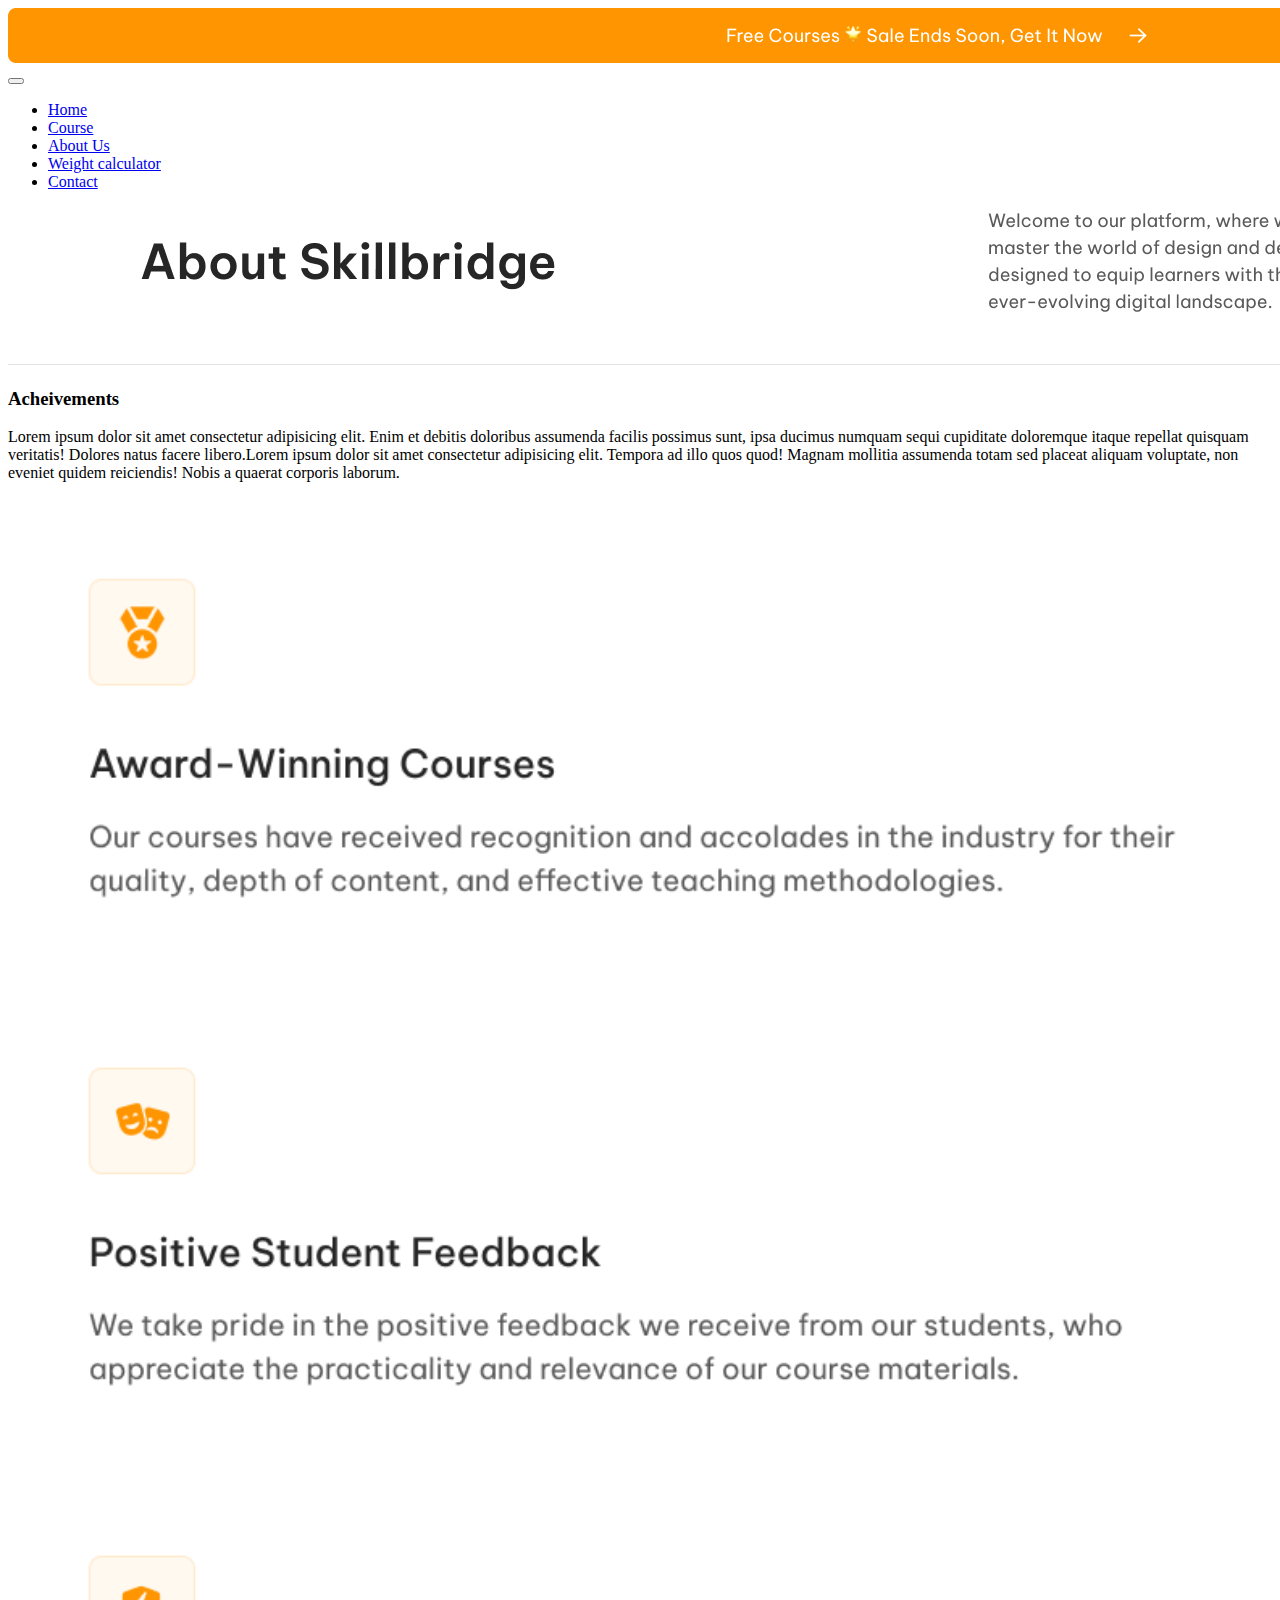
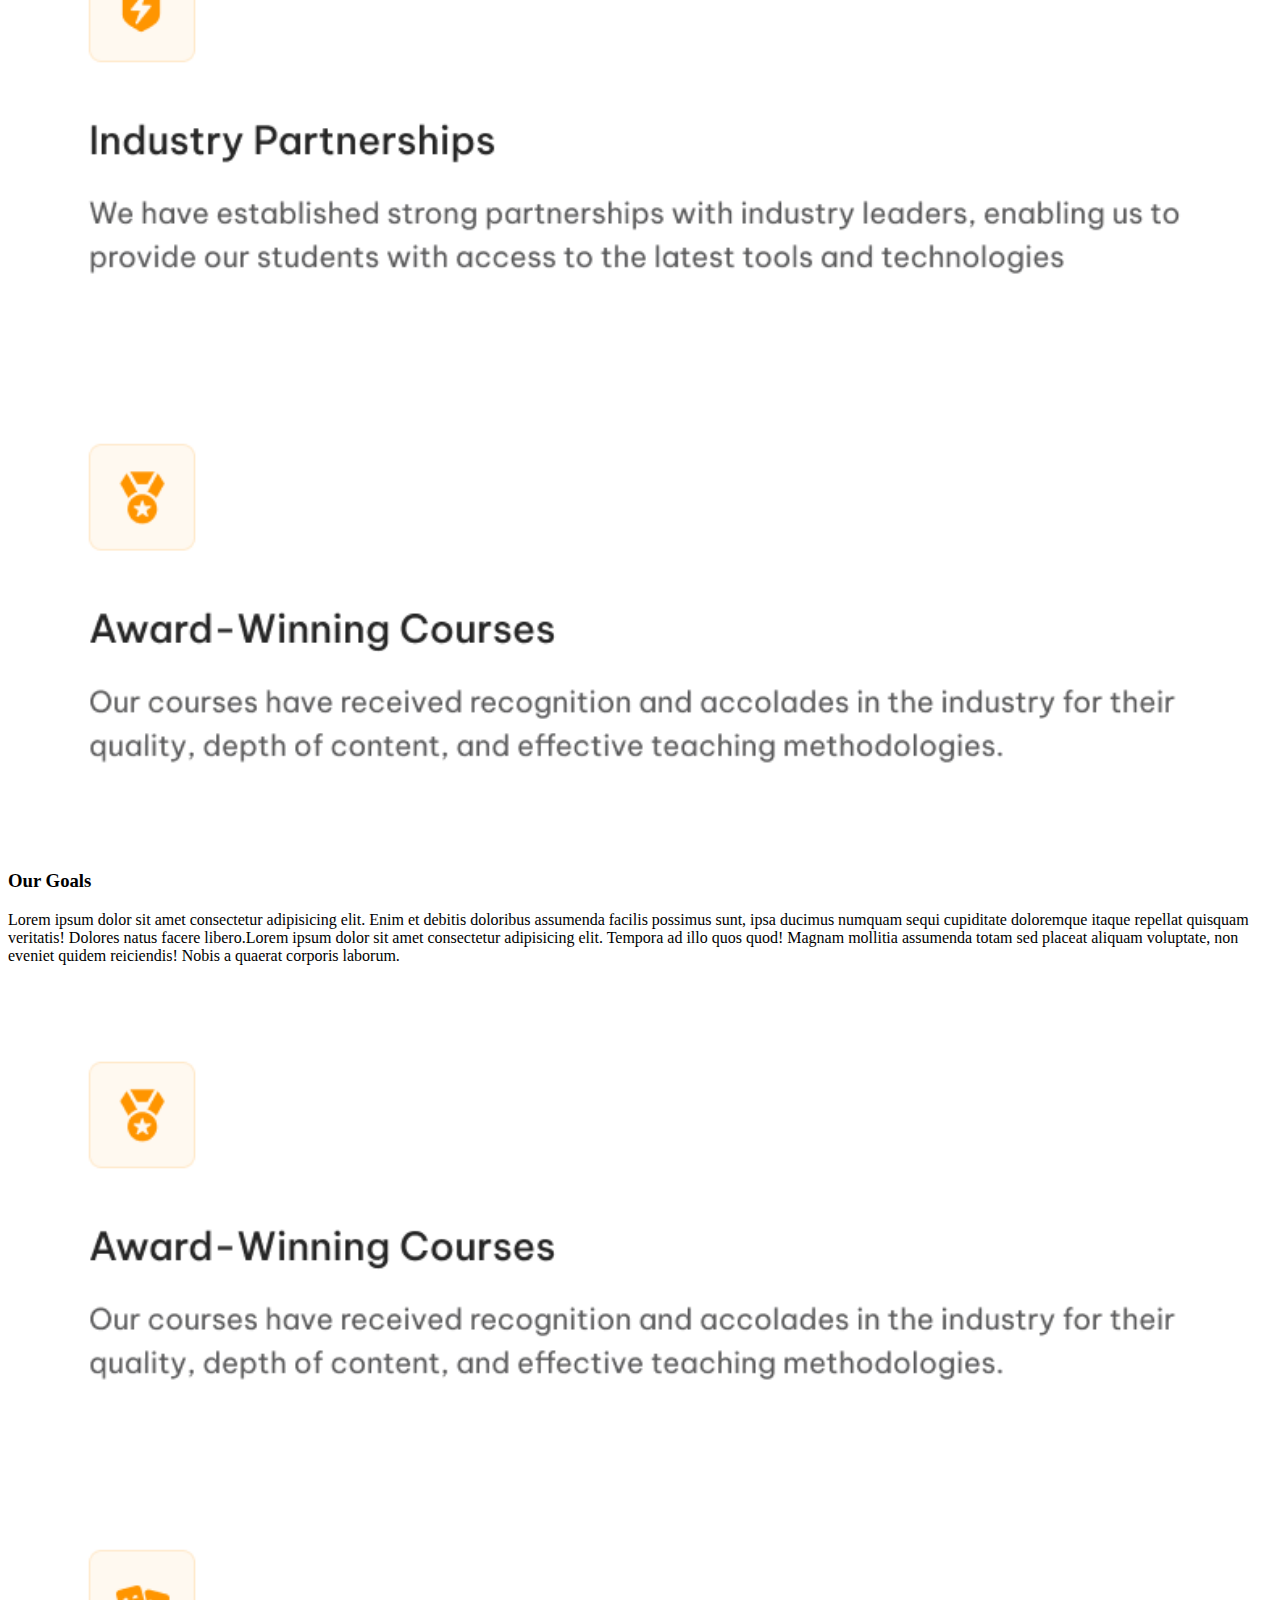
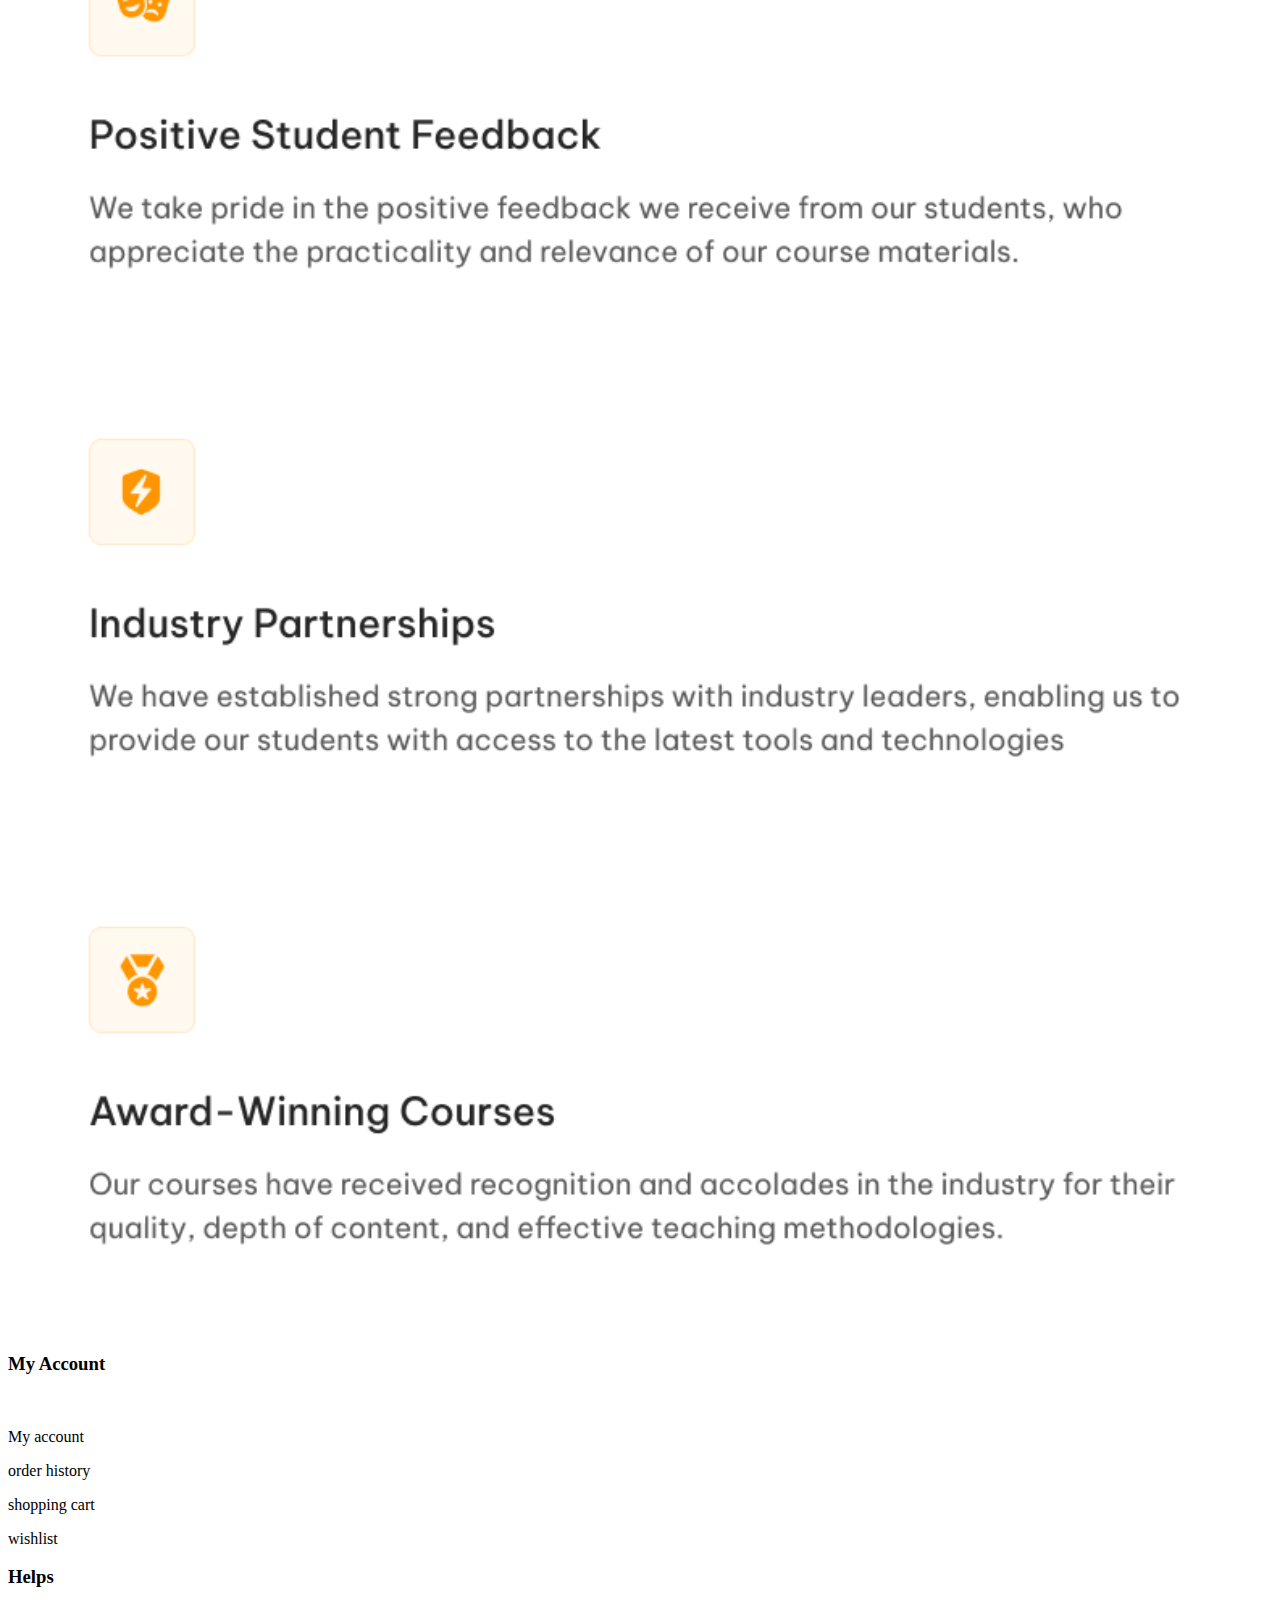
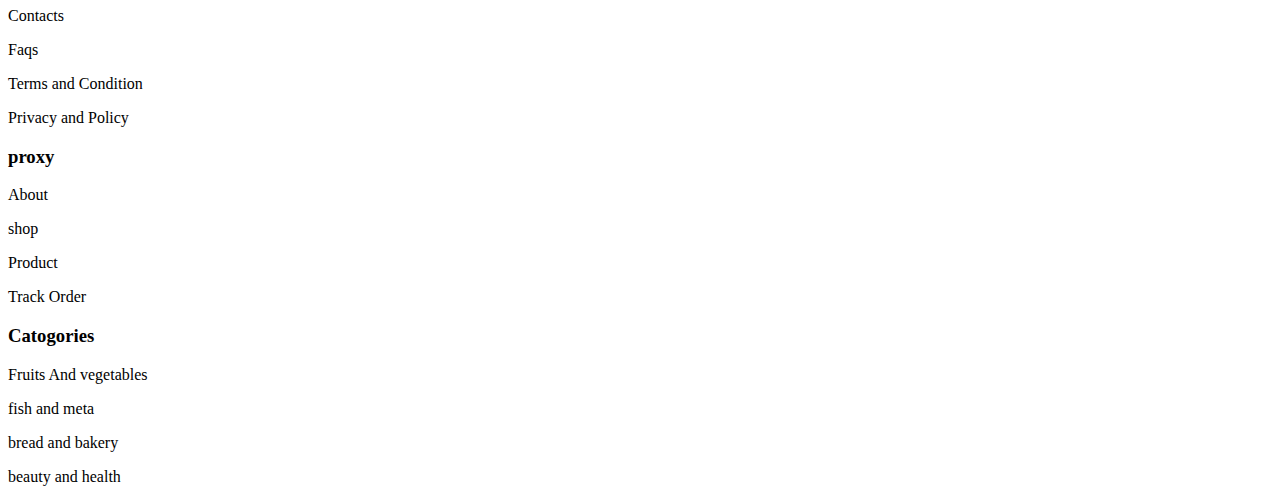
==== onlineabout.html @ 342c2a75 "inital commit" ====
<!DOCTYPE html>
<html lang="en">

<head>
    <meta charset="UTF-8">
    <meta name="viewport" content="width=device-width, initial-scale=1.0">
    <title>Document</title>
    <link rel="stylesheet" href="./onlineabout.css">
    <link href="https://cdn.jsdelivr.net/npm/bootstrap@5.3.2/dist/css/bootstrap.min.css" rel="stylesheet"
        integrity="sha384-T3c6CoIi6uLrA9TneNEoa7RxnatzjcDSCmG1MXxSR1GAsXEV/Dwwykc2MPK8M2HN" crossorigin="anonymous">
    <script src="https://cdn.jsdelivr.net/npm/bootstrap@5.3.2/dist/js/bootstrap.bundle.min.js"
        integrity="sha384-C6RzsynM9kWDrMNeT87bh95OGNyZPhcTNXj1NW7RuBCsyN/o0jlpcV8Qyq46cDfL"
        crossorigin="anonymous"></script>
    <link rel="stylesheet" href="https://cdnjs.cloudflare.com/ajax/libs/font-awesome/6.5.1/css/all.min.css"
        integrity="sha512-DTOQO9RWCH3ppGqcWaEA1BIZOC6xxalwEsw9c2QQeAIftl+Vegovlnee1c9QX4TctnWMn13TZye+giMm8e2LwA=="
        crossorigin="anonymous" referrerpolicy="no-referrer" />


</head>

<body>
    <div class="row">
        <img src="./gallery/gallery2/Top Banner.png" alt="">
    </div>
    <nav class="navbar navbar-expand-lg bg-body-tertiary ">
        <div class="container-fluid ">
            <a class="navbar-brand ms-5 " href="#"></a>
            <button class="navbar-toggler" type="button" data-bs-toggle="collapse"
                data-bs-target="#navbarSupportedContent" aria-controls="navbarSupportedContent" aria-expanded="false"
                aria-label="Toggle navigation">
                <span class="navbar-toggler-icon"></span>
            </button>
            <div class="collapse navbar-collapse" id="navbarSupportedContent">
                <ul class="navbar-nav me-auto  mb-lg-0">
                    <li class="nav-item">
                        <a class="nav-link active" aria-current="page"
                            href="./onlineclass.html">Home</a>
                    </li>
                    <li class="nav-item">
                        <a class="nav-link active" aria-current="page"
                            href="./onlinecourse.html">Course</a>
                    </li>
                    <li class="nav-item">
                        <a class="nav-link active" href="./onlineabout.html">About Us</a>
                    </li>
                    <li class="nav-item">
                        <a class="nav-link active" href="./onlinecalculator.html">Weight calculator</a>
                    </li>
                    <li class="nav-item">
                        <a class="nav-link active" href="./onlinecontact.html">Contact</a>
                    </li>
                    <!-- <li class="nav-item dropdown">
                    <a class="nav-link dropdown-toggle" href="#" role="button" data-bs-toggle="dropdown" aria-expanded="false">
                      
                    </a>
                    <ul class="dropdown-menu">
                      <li><a class="dropdown-item" href="#">Action</a></li>
                      <li><a class="dropdown-item" href="#">Another action</a></li>
                      <li><hr class="dropdown-divider"></li>
                      <li><a class="dropdown-item" href="#">Something else here</a></li>
                    </ul>
                  </li> 
                   <li class="nav-item">
                    <a class="nav-link disabled" aria-disabled="true"></a>
                  </li> -->
                </ul>
                <!-- <form class="d-flex" role="search">
              <input class="form-control me-2" type="search" placeholder="" aria-label="Search">
              <button class="btn btn-outline-success" type="submit"></button>
            </form> -->
            </div>
        </div>
    </nav>
    <div class="row ">

        <img c src="./gallery/gallery2/Container (4).png" alt="">
    </div>
<div class="container">
    <h3 class="mt-3">Acheivements</h3>
    <p> Lorem ipsum dolor sit amet consectetur adipisicing elit. Enim et debitis doloribus assumenda facilis possimus
        sunt, ipsa ducimus numquam sequi cupiditate doloremque itaque repellat quisquam veritatis! Dolores natus facere
        libero.Lorem ipsum dolor sit amet consectetur adipisicing elit. Tempora ad illo quos quod! Magnam mollitia
        assumenda
        totam sed placeat aliquam voluptate, non eveniet quidem reiciendis! Nobis a quaerat corporis laborum.</p>

        <div class="row row2 mt-4">
            <div class="col-lg-4">
                <img class="pp1" src="./gallery/gallery2/Card (22).png" alt="">
            </div>
            <div class="col-lg-2"></div>

            <div class="col-lg-4">
                <img class="pp1" src="./gallery/gallery2/Card (23).png" alt="">

            </div>

        </div>
        <div class="row row2">
            <div class="col-lg-4">
                <img class="pp1" src="./gallery/gallery2/Card (24).png" alt="">
            </div>
            <div class="col-lg-2"></div>

            <div class="col-lg-4">
                <img class="pp1" src="./gallery/gallery2/Card (22).png" alt="">

            </div>

        </div>
</div>
<div class="container mt-5">
    <h3 class="mt-3">Our Goals</h3>
    <p> Lorem ipsum dolor sit amet consectetur adipisicing elit. Enim et debitis doloribus assumenda facilis possimus
        sunt, ipsa ducimus numquam sequi cupiditate doloremque itaque repellat quisquam veritatis! Dolores natus facere
        libero.Lorem ipsum dolor sit amet consectetur adipisicing elit. Tempora ad illo quos quod! Magnam mollitia
        assumenda
        totam sed placeat aliquam voluptate, non eveniet quidem reiciendis! Nobis a quaerat corporis laborum.</p>

        <div class="row row2 mt-4">
            <div class="col-lg-4">
                <img class="pp1" src="./gallery/gallery2/Card (22).png" alt="">
            </div>
            <div class="col-lg-2"></div>

            <div class="col-lg-4">
                <img class="pp1" src="./gallery/gallery2/Card (23).png" alt="">

            </div>

        </div>
        <div class="row row2">
            <div class="col-lg-4">
                <img class="pp1" src="./gallery/gallery2/Card (24).png" alt="">
            </div>
            <div class="col-lg-2"></div>

            <div class="col-lg-4">
                <img class="pp1" src="./gallery/gallery2/Card (22).png" alt="">

            </div>

        </div>
</div>
<div class="container hh mt-5 bg-white ">
    <div class="row row17 mt-3 ms-5 mt-5 " >
      <!-- <div class="col-lg-4 mt-3">
        <img class="pp" src="./gallery/gallery2/Company.png" alt="">
      </div> -->
      <div class="col-lg-2 text-black mt-3 ms-5 ">
        <h3 class="jud1 fs-5 ">My Account</h3>
        <br>
        <p>My account</p>
        <p>order history </p>
        <p>shopping cart</p>
        <p>wishlist</p>
  
      </div>
      <div class="col-lg-2 text-black mt-3 ms-5">
        <h3 class="jud1 fs-5">Helps</h3>
        <p>Contacts</p>
        <p>Faqs </p>
        <p>Terms and Condition</p>
        <p>Privacy and Policy</p>
      </div>
      <div class="col-lg-2 text-black mt-3 ms-5">
        <h3 class="jud1 fs-5">proxy</h3>
        <p>About</p>
        <p>shop </p>
        <p>Product</p>
        <p>Track Order</p>
      </div>
      <div class="col-lg-2 text-black mt-3 ms-5">
        <h3 class="jud1 fs-5">Catogories</h3>
        <p>Fruits And vegetables</p>
        <p>fish and meta </p>
        <p>bread and bakery</p>
        <p>beauty and health</p>
      </div>
    </div>
  </div>
</body>

</html>
---- onlineabout.css ----
.pp1{
    width: 100%;
}
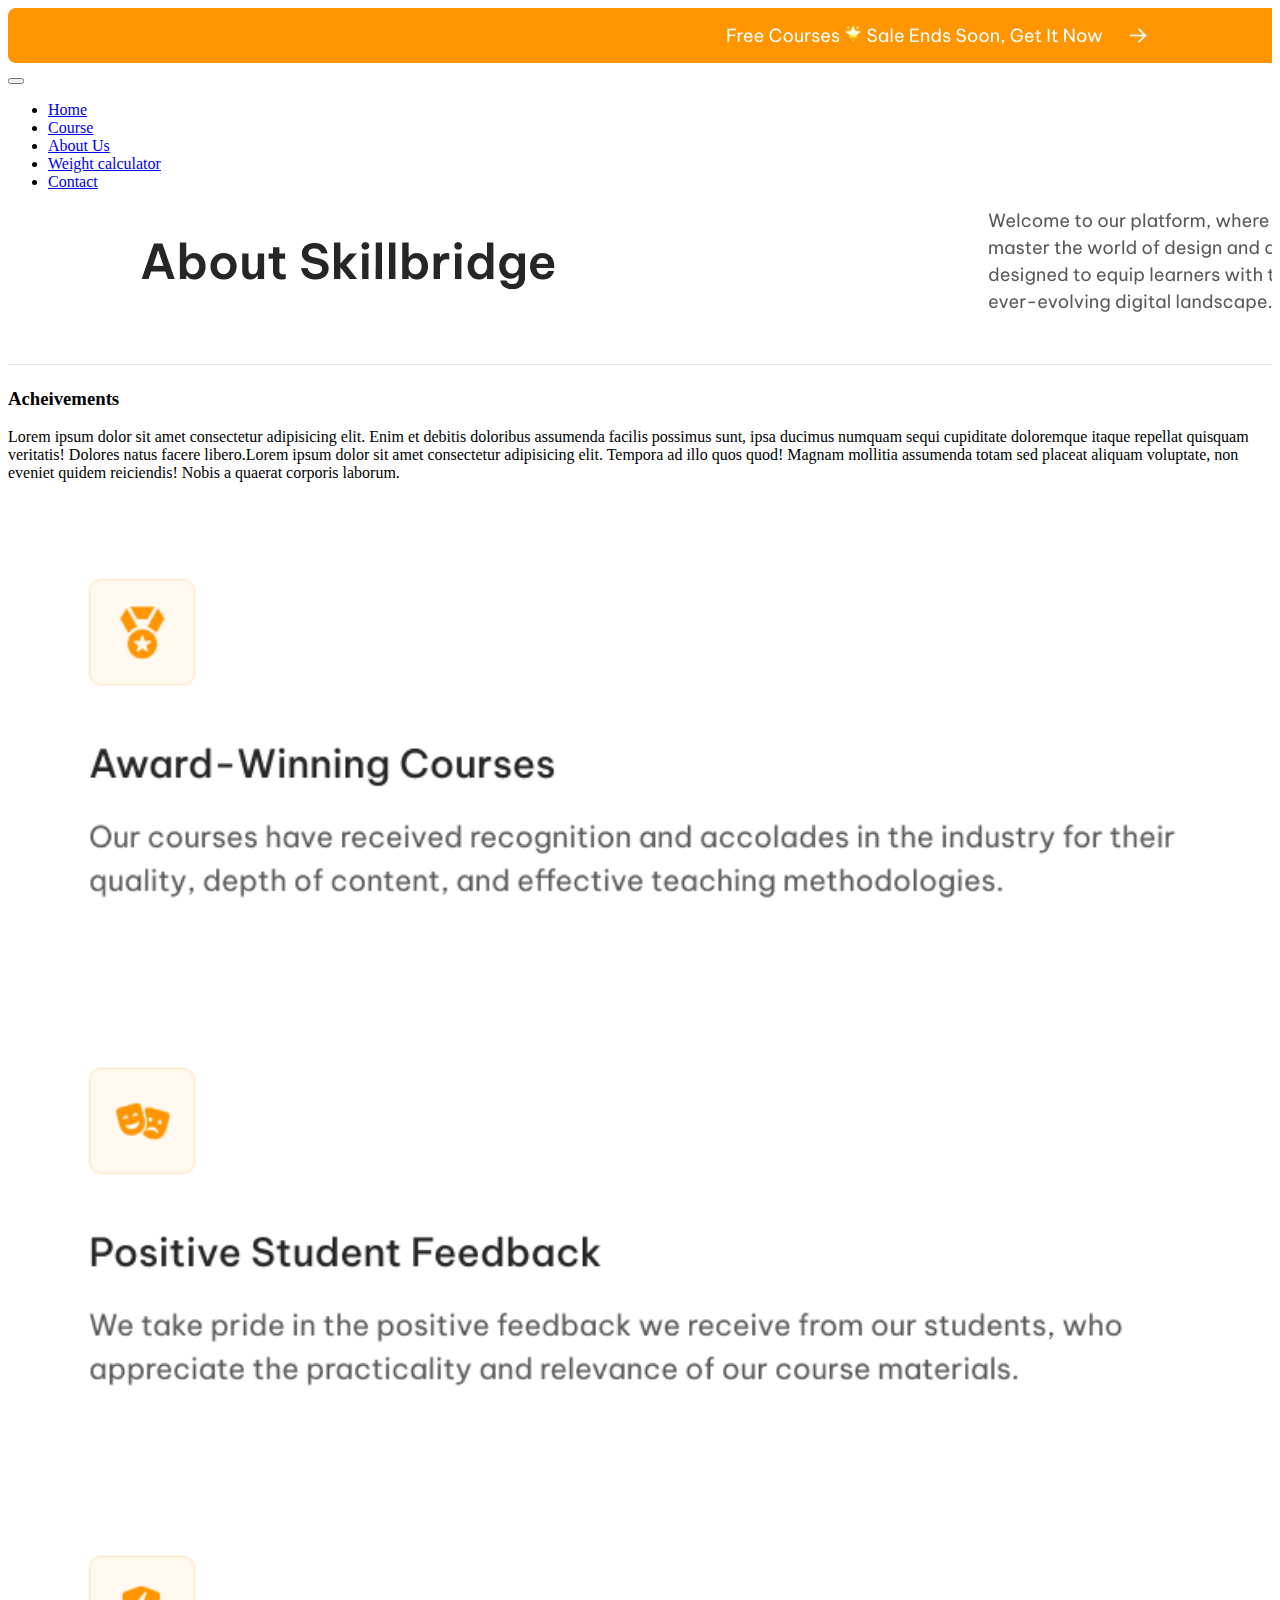
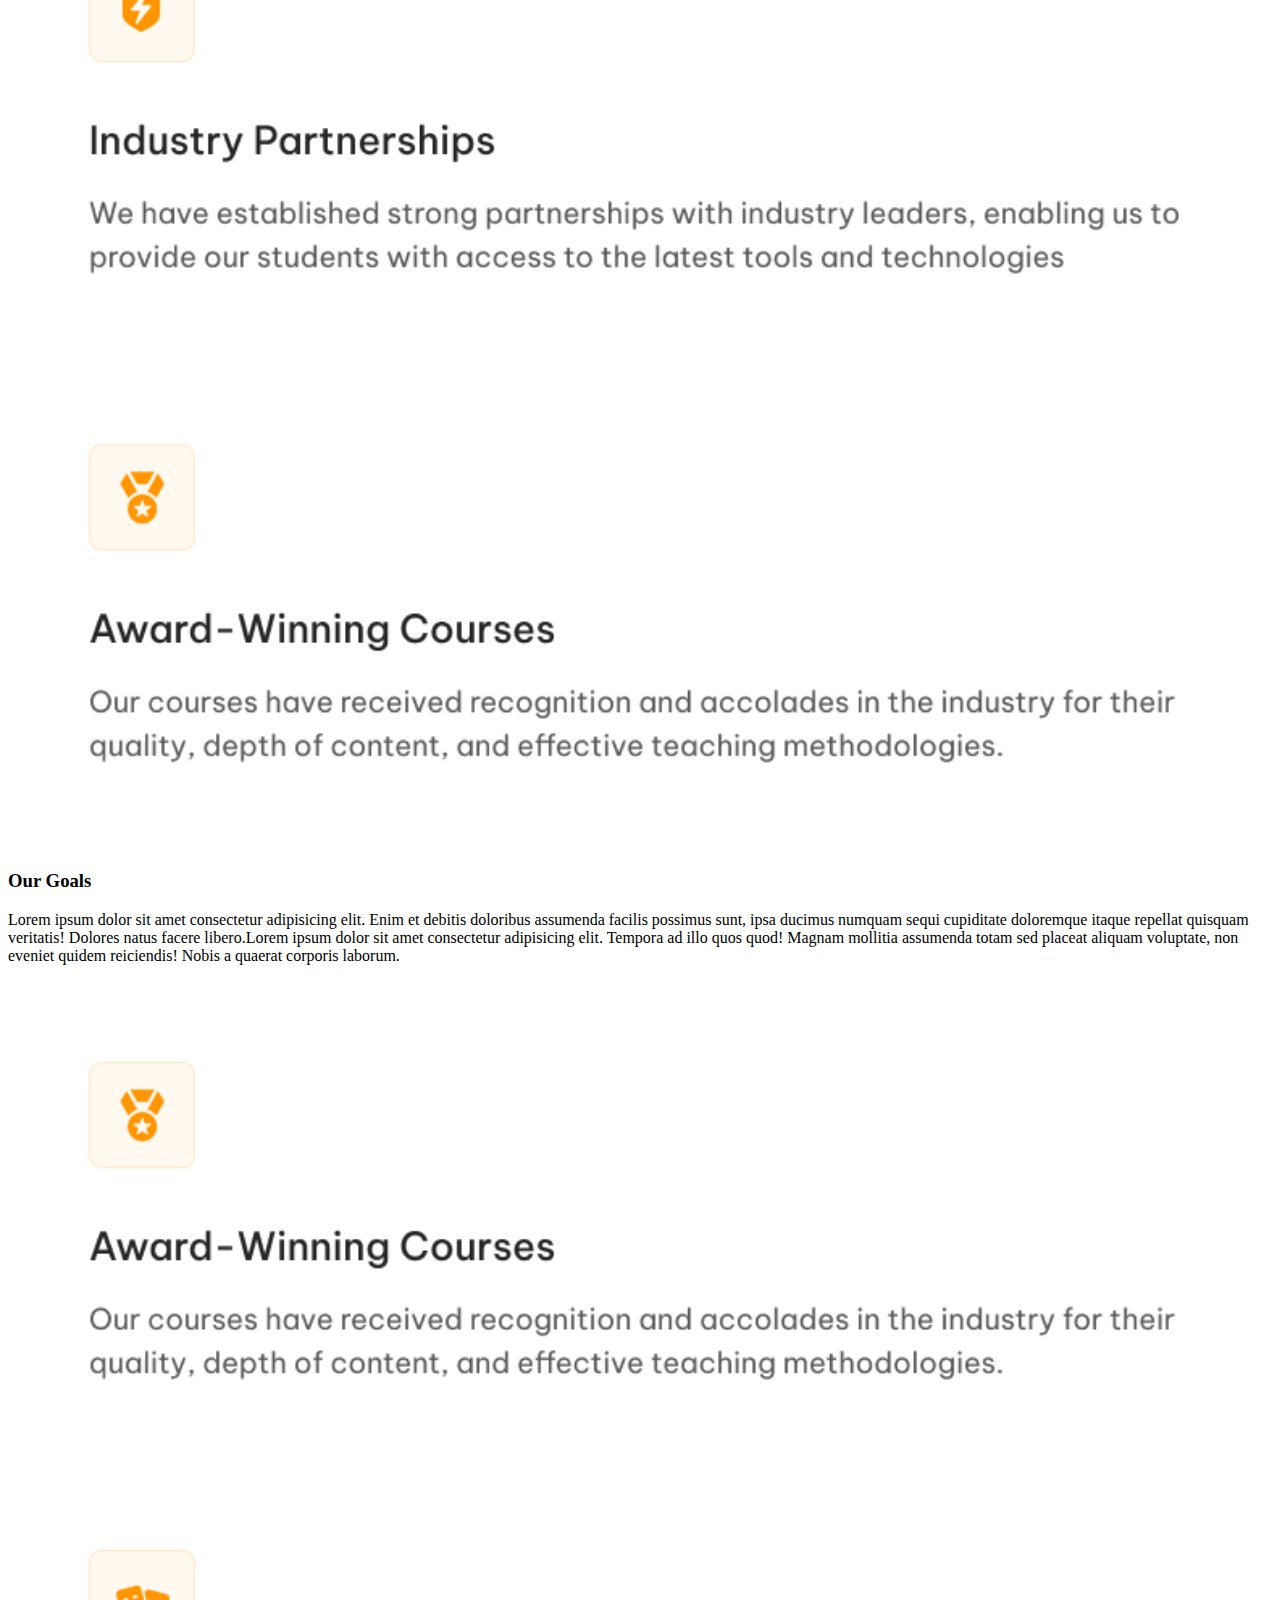
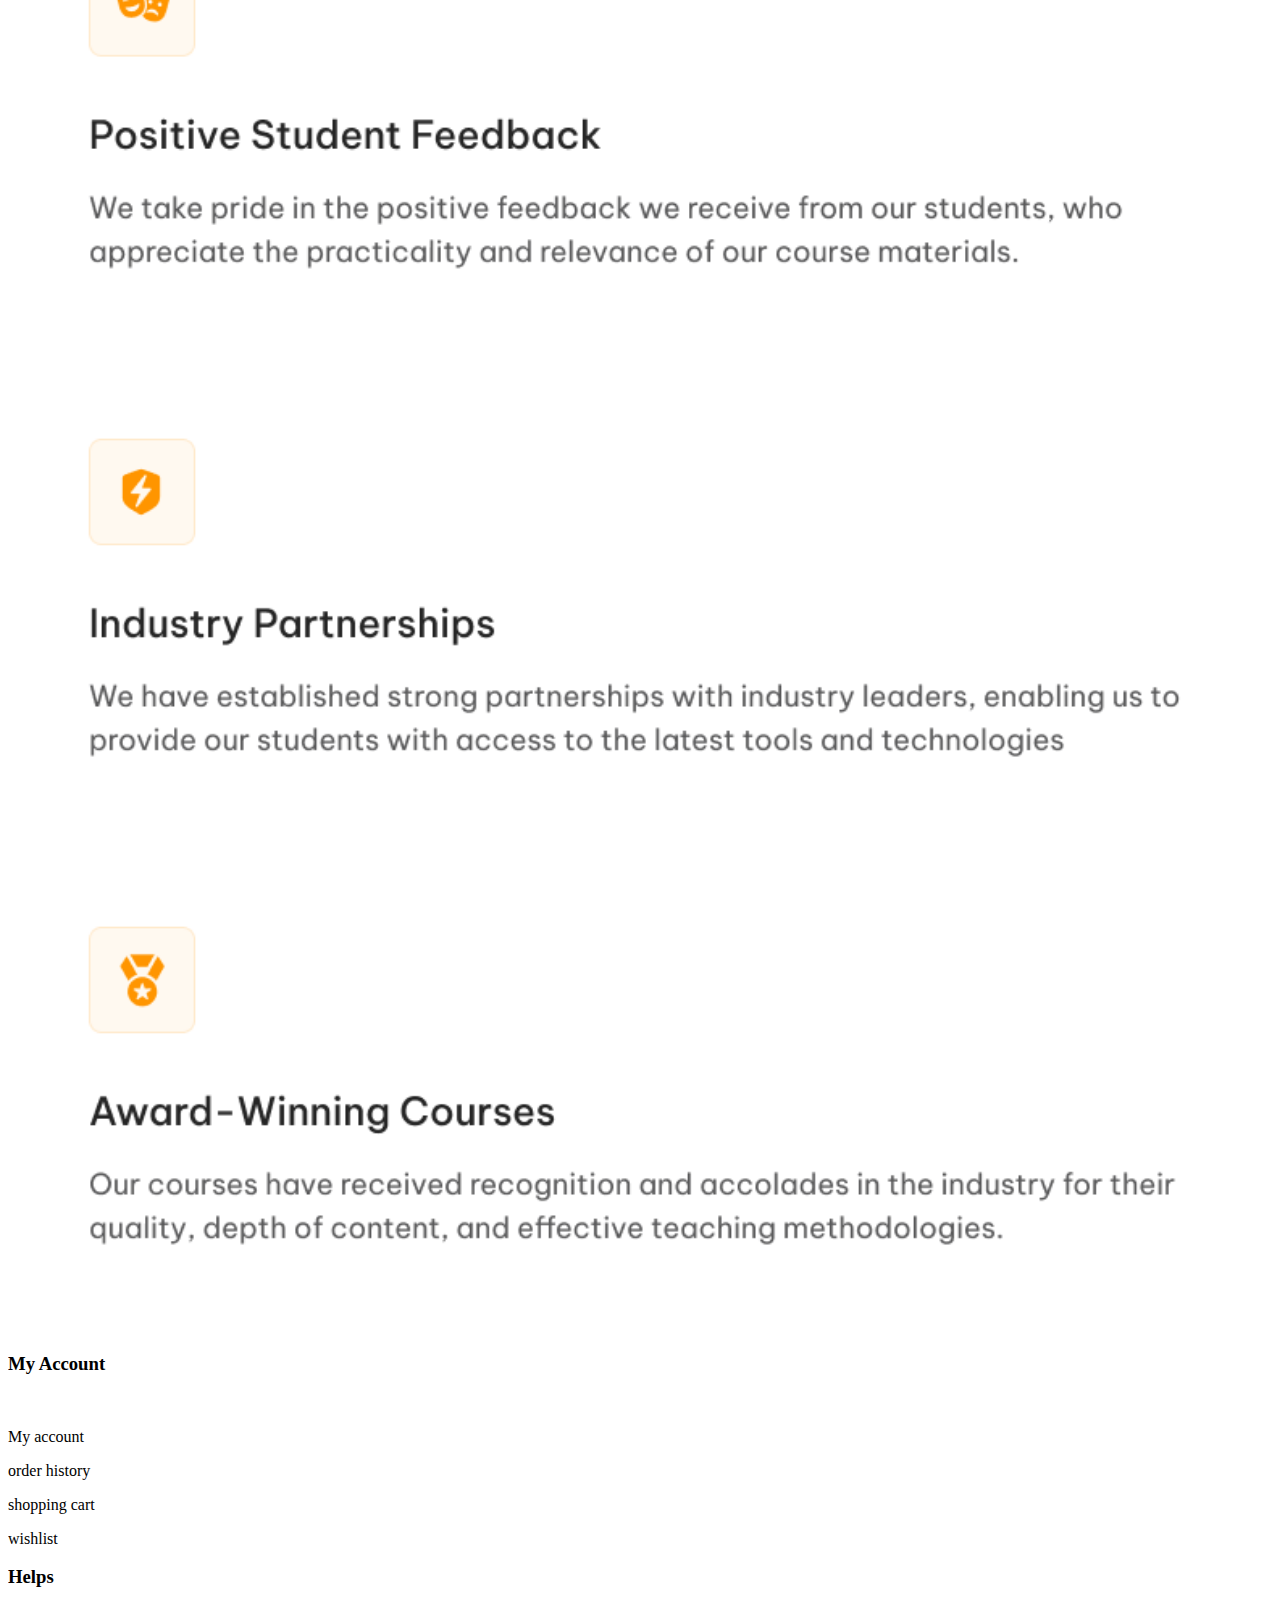
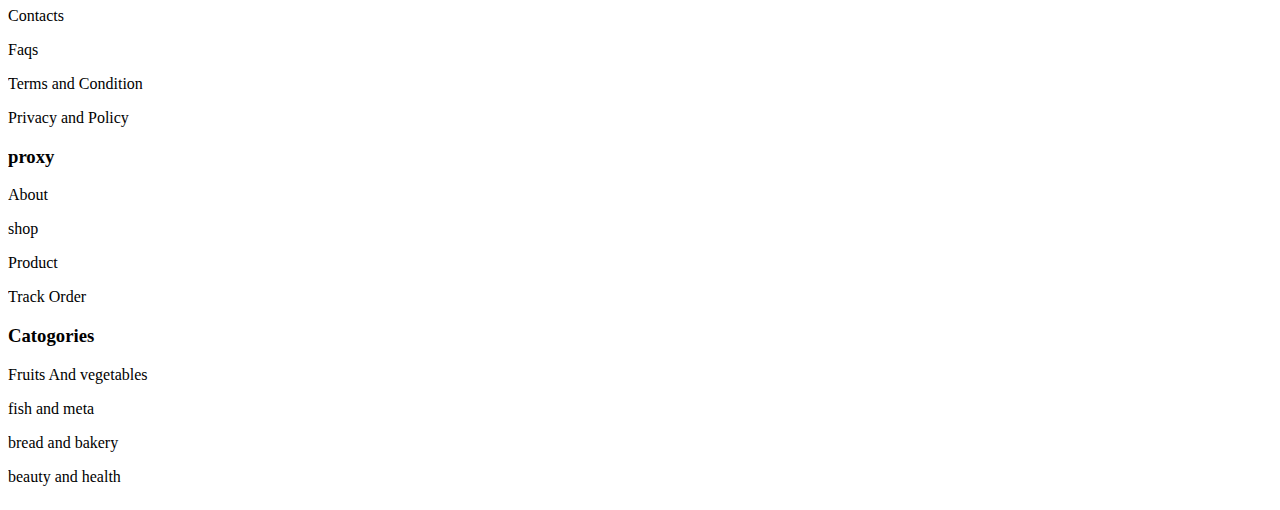
==== commit ae76f18b: "inital mm nnmmm" ====
--- a/onlineabout.html
+++ b/onlineabout.html
@@ -19,6 +19,7 @@
 </head>
 
 <body>
+   <div class="bb">
     <div class="row">
         <img src="./gallery/gallery2/Top Banner.png" alt="">
     </div>
@@ -178,6 +179,7 @@
       </div>
     </div>
   </div>
+   </div>
 </body>
 
 </html>--- a/onlineabout.css
+++ b/onlineabout.css
@@ -1,3 +1,6 @@
 .pp1{
     width: 100%;
+}
+.bb{
+    overflow-x: hidden;
 }